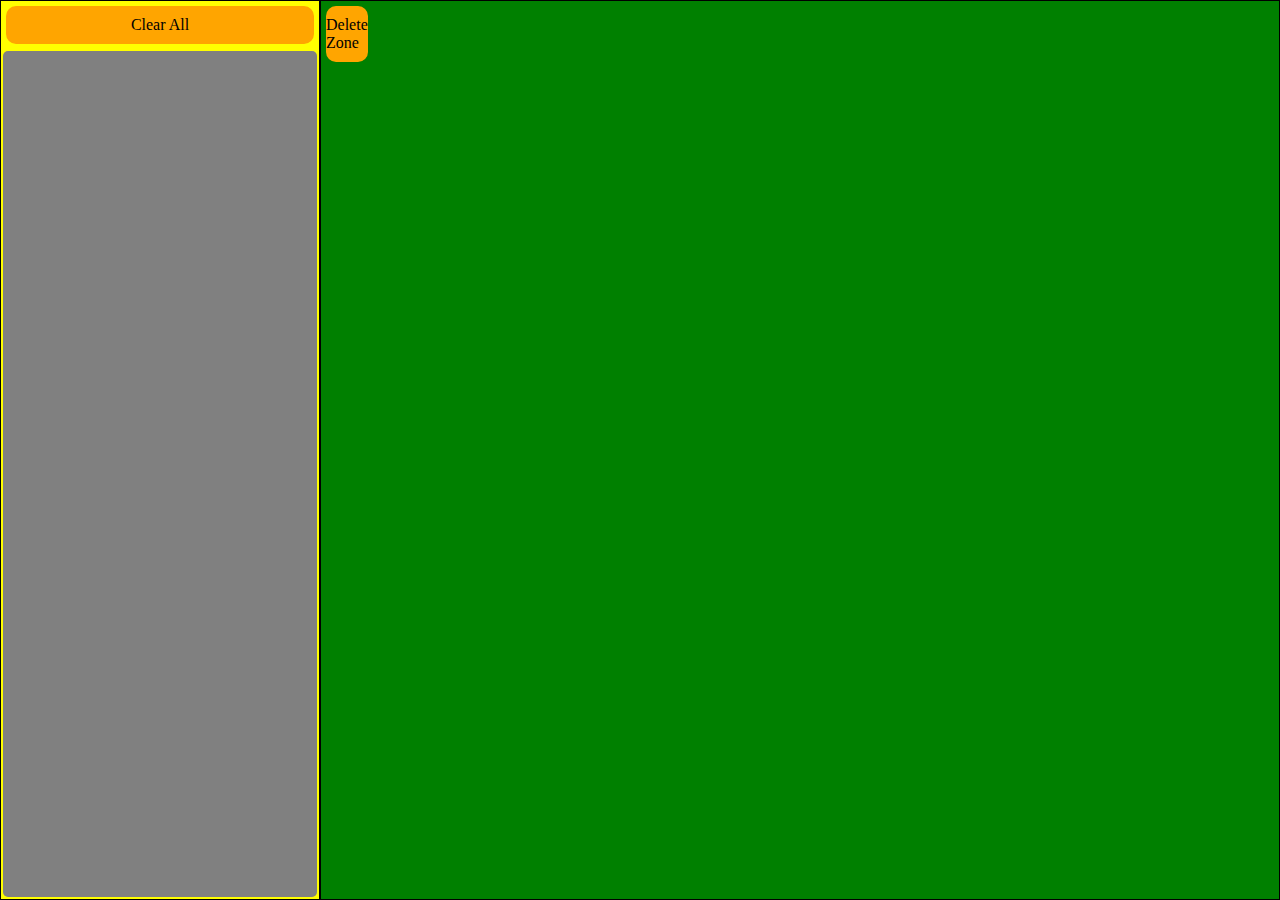
==== index.html @ e4c84559 "project updates" ====
<!DOCTYPE html>
<html>
  <head>
    <link type="text/css" rel="stylesheet" href="styles.css" />
  </head>
  <body>
    <section>
      <div id="leftPallet" class="leftPallet">
        <div id="clrButton" draggable="true">Clear All</div>
        <div id="colorPalette" class="colorPalette"></div>
      </div>
      <div id="rightGrid" class="rightGrid1">
        <div id="DeleteZone" class="DeleteZone">Delete Zone</div>
      </div>
    </section>
    <script src="scripts1.js"></script>
  </body>
</html>
---- styles.css ----
*{
	padding: 0;
	margin: 0;
	box-sizing: border-box;

}

section{
	width: 100%;
	height: 100vh;
	display: flex;
	flex-direction: row;
	background-color: red;
}

#leftPallet{
border: 1px solid black;
background-color: yellow;
display: flex;
flex-direction: column;
width: 25%;
}


#clrButton{

	background-color: orange;
	padding-top: 10px;
	padding-bottom: 10px;
	margin: 5px;
	display: flex;
align-items: center;
justify-content: center;
border-radius: 10px;
cursor: pointer;
}

#DeleteZone{

	background-color: orange;
	padding-top: 10px;
	padding-bottom: 10px;
	margin: 5px;
	display: flex;
align-items: center;
justify-content: center;
border-radius: 10px;
cursor: pointer;
}


#colorPalette{
	height: 100%;
	background-color: grey;
	margin: 2px;
	display: flex;
justify-content: center;
border-radius: 5px;
font-size: 10px;
display: grid;
grid-auto-rows: auto;
grid-template-columns: repeat(3, 1fr);
grid-template-rows: repeat(6, 1fr);


}

#rightGrid{
	border: 1px solid black;
	background-color: green;
	width: 75%;
	display: grid;
	grid-auto-rows: auto;
	grid-template-columns: repeat(60, 1fr);
	grid-template-rows: repeat(30, 1fr);
}

.drop{
	background-color: red;
}
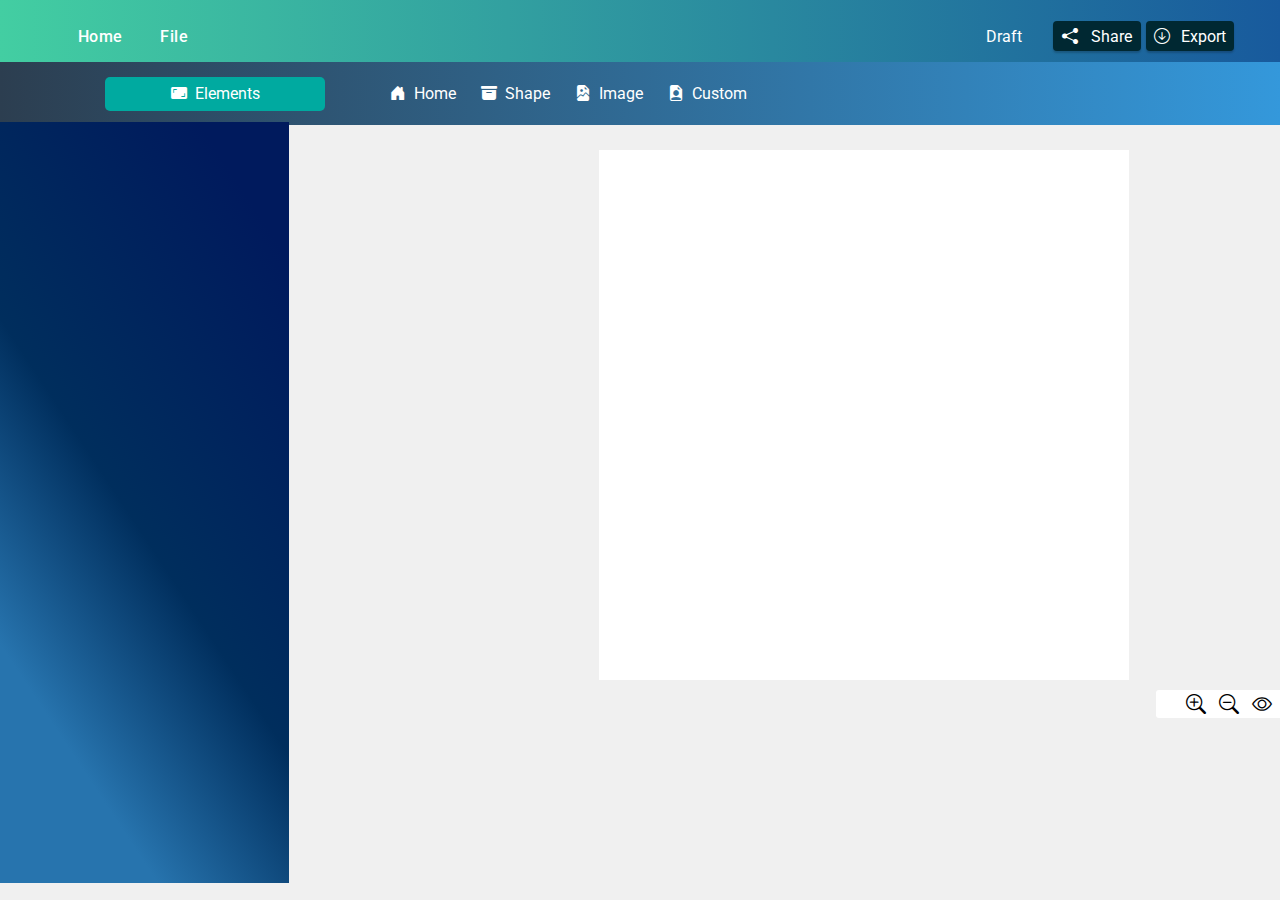
==== commit 7f64d97f: "made index html css" ====
--- a/index.html
+++ b/index.html
@@ -1,16 +1,67 @@
 <!DOCTYPE html>
 <html>
   <head>
+    <title>Maker Project</title>
+    <link
+      rel="stylesheet"
+      href="https://cdn.jsdelivr.net/npm/bootstrap-icons@1.6.1/font/bootstrap-icons.css"
+    />
+    <link rel="preconnect" href="https://fonts.googleapis.com" />
+    <link rel="preconnect" href="https://fonts.gstatic.com" crossorigin />
+    <link
+      href="https://fonts.googleapis.com/css2?family=Roboto&display=swap"
+      rel="stylesheet"
+    />
+
     <link type="text/css" rel="stylesheet" href="styles.css" />
   </head>
   <body>
     <section>
-      <div id="leftPallet" class="leftPallet">
-        <div id="clrButton" draggable="true">Clear All</div>
-        <div id="colorPalette" class="colorPalette"></div>
+      <div class="navbar1">
+        <div class="navbar1A">
+          <ul>
+            <li>Home</li>
+            <li>File</li>
+          </ul>
+        </div>
+        <div class="navbar1B">
+          <ul>
+            <li>Draft</li>
+            <li class="firstlist"><i class="bi bi-share-fill"></i>Share</li>
+            <li class="firstlist">
+              <i class="bi bi-arrow-down-circle"></i>Export
+            </li>
+          </ul>
+        </div>
       </div>
-      <div id="rightGrid" class="rightGrid1">
-        <div id="DeleteZone" class="DeleteZone">Delete Zone</div>
+
+      <div class="navbar2">
+        <ul>
+          <li id="firstElement">
+            <i class="bi bi-aspect-ratio-fill"></i>Elements
+          </li>
+          <li><i class="bi bi-house-door-fill"></i>Home</li>
+          <li><i class="bi bi-archive-fill"></i>Shape</li>
+          <li><i class="bi bi-file-earmark-image-fill"></i>Image</li>
+          <li><i class="bi bi-file-earmark-person-fill"></i>Custom</li>
+        </ul>
+      </div>
+      <div class="contentArea">
+        <div class="leftArea"></div>
+        <div class="centerArea"></div>
+        <div class="leftScroll"></div>
+        <div class="hideBar"></div>
+        <div class="rightIcons">
+          <ul>
+            <li><i class="bi bi-zoom-in"></i></li>
+            <li><i class="bi bi-zoom-out"></i></li>
+            <li><i class="bi bi-eye"></i></li>
+            <li><i class="bi bi-laptop"></i></li>
+            <li><i class="bi bi-droplet"></i></li>
+            <li></li>
+            <li></li>
+          </ul>
+        </div>
       </div>
     </section>
     <script src="scripts1.js"></script>
--- a/styles.css
+++ b/styles.css
@@ -2,79 +2,228 @@
 	padding: 0;
 	margin: 0;
 	box-sizing: border-box;
-
+	font-family: 'Roboto', sans-serif;
 }
 
 section{
 	width: 100%;
 	height: 100vh;
-	display: flex;
-	flex-direction: row;
-	background-color: red;
-}
-
-#leftPallet{
-border: 1px solid black;
-background-color: yellow;
+		display: flex;
+	flex-direction: row;
+	background: #F0F0F0;
+}
+
+.navbar1{
+
+	background: linear-gradient(90deg, #43CEA2 0%, #185A9D 100%);
+	display: flex;
+	flex-direction: row;
+	justify-content: space-between;
+	align-items: center;
+	padding: 10px 20px 10px 40px;
+	
+	position: absolute;
+	width: 100%;
+	height: 8vh;
+	left: 0px;
+	top: 0px;
+	
+}
+
+.navbar1A  ul{
+	display: flex;
+flex-direction: row;
+justify-content: space-evenly;
+align-items: center;
+padding: 0px;
+
+position: static;
+width: 203px;
+height: 20px;
+left: 40px;
+top: 21px;
+}
+
+.navbar1A ul li{
+	position: static;
+	width: 45px;
+	height: 19px;
+	left: 0px;
+	top: 0.5px;
+	
+	font-family: Roboto;
+	font-style: normal;
+	font-weight: 500;
+	font-size: 16px;
+	line-height: 19px;
+	/* identical to box height */
+	list-style-type:  none;
+	letter-spacing: 0.03em;
+	cursor: pointer;
+	
+	color: #FFFFFF;
+	
+	
+}
+
+.navbar1B ul{
+	display: flex;
+	flex-direction: row;
+	justify-content: center;
+	align-items: center;
+	padding: 0px;
+	
+	position: static;
+	width: 326px;
+	height: 29px;
+	left: 1094px;
+	top: 16.5px;
+	
+}
+
+.navbar1B ul li{
+	position: static;
+	width: 88px;
+	height: 19px;
+	left: 0px;
+	top: 5px;
+	
+	font-family: Roboto;
+	font-style: normal;
+	font-weight: normal;
+	font-size: 16px;
+	line-height: 19px;
+	list-style-type:  none;
+	color: #FFFFFF;
+	cursor: pointer;
+	display: flex;
+	justify-content: space-evenly;
+
+}
+
+.firstlist{display: flex;
+	flex-direction: row;
+	justify-content: space-between;
+	align-items: center;
+	padding: 15px 5px;
+	margin-left: 5px;
+	
+	position: static;
+	width: 84px;
+	height: 29px;
+	left: 108px;
+	top: 0px;
+	
+	background: #002832;
+	box-shadow: 0px 2px 2px rgba(0, 0, 0, 0.2);
+	border-radius: 4px;
+}
+
+.navbar2{
+	/* Auto Layout */
+	background: linear-gradient(90deg, #2C3E50 0%, #3498DB 100%);
+padding: 30px 20px 30px 40px;
+
+position: relative;
+width: 100%;
+height: 7vh;
+left: 0px;
+top: 62px;
 display: flex;
-flex-direction: column;
-width: 25%;
-}
-
-
-#clrButton{
-
-	background-color: orange;
-	padding-top: 10px;
-	padding-bottom: 10px;
-	margin: 5px;
-	display: flex;
+flex-direction: row;
 align-items: center;
+}
+
+.navbar2 ul{
+	display: flex;
+	flex-direction: row;
+	justify-content: space-evenly;
+	align-items: center;
+	width: 60%;
+color: white;
+list-style: none;
+cursor: pointer;
+}
+
+.bi{
+	margin-right: 8px;
+}
+#firstElement{
+	display: flex;
+flex-direction: row;
 justify-content: center;
-border-radius: 10px;
-cursor: pointer;
-}
-
-#DeleteZone{
-
-	background-color: orange;
-	padding-top: 10px;
-	padding-bottom: 10px;
-	margin: 5px;
-	display: flex;
 align-items: center;
-justify-content: center;
-border-radius: 10px;
-cursor: pointer;
-}
-
-
-#colorPalette{
-	height: 100%;
-	background-color: grey;
-	margin: 2px;
-	display: flex;
-justify-content: center;
+padding: 0px 5px;
+
+position: static;
+width: 220px;
+height: 34px;
+left: 40px;
+top: 8.5px;
+
+background: #00AAA0;
 border-radius: 5px;
-font-size: 10px;
-display: grid;
-grid-auto-rows: auto;
-grid-template-columns: repeat(3, 1fr);
-grid-template-rows: repeat(6, 1fr);
-
-
-}
-
-#rightGrid{
-	border: 1px solid black;
-	background-color: green;
-	width: 75%;
-	display: grid;
-	grid-auto-rows: auto;
-	grid-template-columns: repeat(60, 1fr);
-	grid-template-rows: repeat(30, 1fr);
-}
-
-.drop{
-	background-color: red;
-}+
+/* Inside Auto Layout */
+
+flex: none;
+order: 0;
+flex-grow: 0;
+margin: 0px 40px;
+
+}
+
+.contentArea{
+	height: 84.5vh;
+}
+
+.leftArea{
+	position: absolute;
+width: 289px;
+height: 84.5vh;
+left: 0px;
+top: 122px;
+
+background: linear-gradient(56.53deg, #2774AE 19.9%, #002E5D 47.17%, #001A5D 88.6%);
+
+}
+
+.centerArea{
+	position: absolute;
+	width: 530px;
+	height: 530px;
+	left: 599px;
+	top: 150px;
+	
+	background: white;
+}
+
+.rightIcons{
+	display: flex;
+flex-direction: row;
+align-items: flex-start;
+
+padding: 0px;
+
+position: absolute;
+width: 200.03px;
+height: 28px;
+left: 1156px;
+top: 690px;
+background-color: white;
+border-radius: 3px;
+
+}
+.rightIcons ul{
+	display: flex;
+	list-style: none;
+	margin-left: 30px;
+	justify-content: space-evenly;
+	text-shadow: black;
+	font-weight: 900;
+	font-size:20px; 
+padding-top: 2px;
+
+}
+.rightIcons ul li{
+margin-right: 5px;}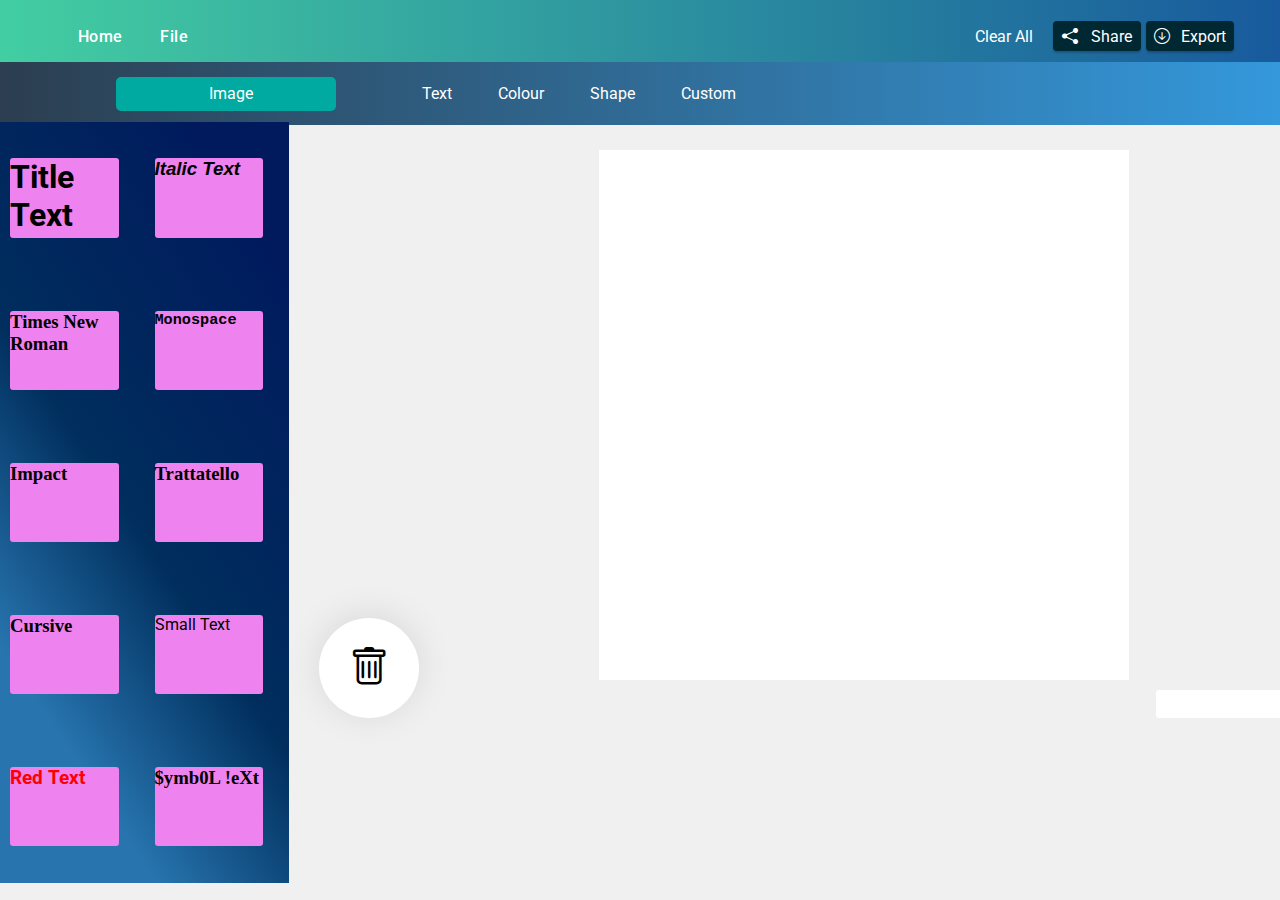
==== commit de437604: "added other files" ====
--- a/index.html
+++ b/index.html
@@ -6,12 +6,21 @@
       rel="stylesheet"
       href="https://cdn.jsdelivr.net/npm/bootstrap-icons@1.6.1/font/bootstrap-icons.css"
     />
+    <link
+      rel="stylesheet"
+      href="https://pro.fontawesome.com/releases/v5.10.0/css/all.css"
+      integrity="sha384-AYmEC3Yw5cVb3ZcuHtOA93w35dYTsvhLPVnYs9eStHfGJvOvKxVfELGroGkvsg+p"
+      crossorigin="anonymous"
+    />
+
     <link rel="preconnect" href="https://fonts.googleapis.com" />
     <link rel="preconnect" href="https://fonts.gstatic.com" crossorigin />
     <link
       href="https://fonts.googleapis.com/css2?family=Roboto&display=swap"
       rel="stylesheet"
     />
+    <script src="https://ajax.googleapis.com/ajax/libs/jquery/3.3.1/jquery.min.js"></script>
+    <script src="https://cdnjs.cloudflare.com/ajax/libs/html2canvas/0.4.1/html2canvas.min.js"></script>
 
     <link type="text/css" rel="stylesheet" href="styles.css" />
   </head>
@@ -26,9 +35,9 @@
         </div>
         <div class="navbar1B">
           <ul>
-            <li>Draft</li>
+            <li id="clearAll">Clear All</li>
             <li class="firstlist"><i class="bi bi-share-fill"></i>Share</li>
-            <li class="firstlist">
+            <li id="export" class="firstlist">
               <i class="bi bi-arrow-down-circle"></i>Export
             </li>
           </ul>
@@ -37,33 +46,366 @@
 
       <div class="navbar2">
         <ul>
-          <li id="firstElement">
-            <i class="bi bi-aspect-ratio-fill"></i>Elements
-          </li>
-          <li><i class="bi bi-house-door-fill"></i>Home</li>
-          <li><i class="bi bi-archive-fill"></i>Shape</li>
-          <li><i class="bi bi-file-earmark-image-fill"></i>Image</li>
-          <li><i class="bi bi-file-earmark-person-fill"></i>Custom</li>
+          <li id="firstElement"><i class="fas fa-images"></i>Image</li>
+          <li id="menuText"><i class="fas fa-font"></i>Text</li>
+          <li id="menuColour"><i class="fas fa-palette"></i>Colour</li>
+          <li id="menuShape"><i class="fas fa-shapes"></i>Shape</li>
+          <li id="menuCustom"><i class="fas fa-id-badge"></i>Custom</li>
         </ul>
       </div>
       <div class="contentArea">
-        <div class="leftArea"></div>
-        <div class="centerArea"></div>
+        <div id="section1" class="leftArea section1">
+          <div class="cover">
+            <div
+              class="dragItem"
+              draggable="true"
+              style="background-color: red"
+            ></div>
+          </div>
+          <div class="cover">
+            <div
+              class="dragItem"
+              draggable="true"
+              style="background-color: blue"
+            ></div>
+          </div>
+          <div class="cover">
+            <div
+              class="dragItem"
+              draggable="true"
+              style="background-color: green"
+            ></div>
+          </div>
+          <div class="cover">
+            <div
+              class="dragItem"
+              draggable="true"
+              style="background-color: orange"
+            ></div>
+          </div>
+
+          <div class="cover">
+            <div
+              class="dragItem"
+              draggable="true"
+              style="background-color: violet"
+            ></div>
+          </div>
+          <div class="cover">
+            <div
+              class="dragItem"
+              draggable="true"
+              style="background-color: yellow"
+            ></div>
+          </div>
+
+          <div class="cover">
+            <div
+              class="dragItem"
+              draggable="true"
+              style="background-color: black"
+            ></div>
+          </div>
+
+          <div class="cover">
+            <div
+              class="dragItem"
+              draggable="true"
+              style="background-color: white"
+            ></div>
+          </div>
+
+          <div class="cover">
+            <div
+              class="dragItem"
+              draggable="true"
+              style="background-color: pink"
+            ></div>
+          </div>
+          <div class="cover">
+            <div
+              class="dragItem"
+              draggable="true"
+              style="background-color: brown"
+            ></div>
+          </div>
+        </div>
+
+        <div id="section2" class="leftArea section2">
+          <div class="cover">
+            <div class="dragItem" draggable="true">
+              <i class="bi bi-triangle"></i>
+            </div>
+          </div>
+          <div class="cover">
+            <div class="dragItem" draggable="true">
+              <i class="bi bi-app"></i>
+            </div>
+          </div>
+          <div class="cover">
+            <div class="dragItem" draggable="true">
+              <i class="bi bi-square"></i>
+            </div>
+          </div>
+          <div class="cover">
+            <div class="dragItem" draggable="true">
+              <i class="bi bi-circle"></i>
+            </div>
+          </div>
+
+          <div class="cover">
+            <div class="dragItem" draggable="true">
+              <i class="bi bi-flower1"></i>
+            </div>
+          </div>
+          <div class="cover">
+            <div class="dragItem" draggable="true">
+              <i class="bi bi-globe2"></i>
+            </div>
+          </div>
+
+          <div class="cover">
+            <div class="dragItem" draggable="true">
+              <i class="bi bi-list"></i>
+            </div>
+          </div>
+
+          <div class="cover">
+            <div class="dragItem" draggable="true">
+              <i class="bi bi-star"></i>
+            </div>
+          </div>
+
+          <div class="cover">
+            <div class="dragItem" draggable="true">
+              <i class="bi bi-activity"></i>
+            </div>
+          </div>
+          <div class="cover">
+            <div class="dragItem" draggable="true">
+              <i class="bi bi-box-seam"></i>
+            </div>
+          </div>
+        </div>
+
+        <div id="section3" class="leftArea section3">
+          <div class="cover">
+            <div class="dragItem" draggable="true">
+              <img
+                src="https://images.pexels.com/photos/3408744/pexels-photo-3408744.jpeg?auto=compress&cs=tinysrgb&dpr=1&w=500"
+              />
+            </div>
+          </div>
+          <div class="cover">
+            <div
+              class="dragItem"
+              draggable="true"
+              style="background-color: green"
+            >
+              <img
+                src="https://images.pexels.com/photos/3244513/pexels-photo-3244513.jpeg?auto=compress&cs=tinysrgb&dpr=1&w=500"
+              />
+            </div>
+          </div>
+          <div class="cover">
+            <div
+              class="dragItem"
+              draggable="true"
+              style="background-color: blue"
+            >
+              <img
+                src="https://images.pexels.com/photos/3244513/pexels-photo-3244513.jpeg?auto=compress&cs=tinysrgb&dpr=1&w=500"
+              />
+            </div>
+          </div>
+          <div class="cover">
+            <div
+              class="dragItem"
+              draggable="true"
+              style="background-color: yellow"
+            >
+              <img
+                src="https://images.pexels.com/photos/1755243/pexels-photo-1755243.jpeg?auto=compress&cs=tinysrgb&dpr=1&w=500"
+              />
+            </div>
+          </div>
+
+          <div class="cover">
+            <div
+              class="dragItem"
+              draggable="true"
+              style="background-color: orange"
+            >
+              <img
+                src="https://images.pexels.com/photos/3560044/pexels-photo-3560044.jpeg?auto=compress&cs=tinysrgb&dpr=1&w=500"
+              />
+            </div>
+          </div>
+          <div class="cover">
+            <div
+              class="dragItem"
+              draggable="true"
+              style="background-color: orange"
+            >
+              <img
+                src="https://images.pexels.com/photos/3225517/pexels-photo-3225517.jpeg?auto=compress&cs=tinysrgb&dpr=1&w=500"
+              />
+            </div>
+          </div>
+
+          <div class="cover">
+            <div
+              class="dragItem"
+              draggable="true"
+              style="background-color: orange"
+            >
+              <img
+                src="https://images.pexels.com/photos/2770933/pexels-photo-2770933.jpeg?auto=compress&cs=tinysrgb&dpr=1&w=500"
+              />
+            </div>
+          </div>
+
+          <div class="cover">
+            <div
+              class="dragItem"
+              draggable="true"
+              style="background-color: orange"
+            >
+              <img
+                src="https://images.pexels.com/photos/1671325/pexels-photo-1671325.jpeg?auto=compress&cs=tinysrgb&dpr=1&w=500"
+              />
+            </div>
+          </div>
+
+          <div class="cover">
+            <div
+              class="dragItem"
+              draggable="true"
+              style="background-color: orange"
+            >
+              <img
+                src="https://images.pexels.com/photos/1693095/pexels-photo-1693095.jpeg?auto=compress&cs=tinysrgb&dpr=1&w=500"
+              />
+            </div>
+          </div>
+          <div class="cover">
+            <div
+              class="dragItem"
+              draggable="true"
+              style="background-color: orange"
+            >
+              <img
+                src="https://images.pexels.com/photos/1509582/pexels-photo-1509582.jpeg?auto=compress&cs=tinysrgb&dpr=1&w=500"
+              />
+            </div>
+          </div>
+        </div>
+
+        <div id="section4" class="leftArea section4">
+          <div class="cover">
+            <div class="dragItem" draggable="true">
+              <h1 contenteditable="true">Title Text</h1>
+            </div>
+          </div>
+          <div class="cover">
+            <div class="dragItem" draggable="true">
+              <h3
+                contenteditable="true"
+                style="font-style: italic; font-family: sans-serif"
+              >
+                Italic Text
+              </h3>
+            </div>
+          </div>
+          <div class="cover">
+            <div class="dragItem" draggable="true">
+              <h3 contenteditable="true" style="font-family: Times New Roman">
+                Times New Roman
+              </h3>
+            </div>
+          </div>
+          <div class="cover">
+            <div class="dragItem" draggable="true">
+              <h3 contenteditable="true" style="font-family: monospace">
+                Monospace
+              </h3>
+            </div>
+          </div>
+
+          <div class="cover">
+            <div class="dragItem" draggable="true">
+              <h3 contenteditable="true" style="font-family: Impact">Impact</h3>
+            </div>
+          </div>
+          <div class="cover">
+            <div class="dragItem" draggable="true">
+              <h3 contenteditable="true" style="font-family: Trattatello">
+                Trattatello
+              </h3>
+            </div>
+          </div>
+
+          <div class="cover">
+            <div class="dragItem" draggable="true">
+              <h3 contenteditable="true" style="font-family: Brush Script MT">
+                Cursive
+              </h3>
+            </div>
+          </div>
+
+          <div class="cover">
+            <div class="dragItem" draggable="true">
+              <p contenteditable="true">Small Text</p>
+            </div>
+          </div>
+
+          <div class="cover">
+            <div class="dragItem" draggable="true">
+              <h3 contenteditable="true" style="color: red">Red Text</h3>
+            </div>
+          </div>
+          <div class="cover">
+            <div class="dragItem" draggable="true">
+              <h3 contenteditable="true" style="font-family: Trattatello">
+                $ymb0L !eXt
+              </h3>
+            </div>
+          </div>
+        </div>
+
+        <!--
+        <div id="section5" class="leftArea section5">
+          <div class="cover">
+            <div class="dragItem" draggable="true">
+              <p><input type="file"  accept="image/*" name="image" id="file"  onchange="loadFile(event)" style="display: none;"></p>
+<p><label for="file" style="cursor: pointer;">Upload Image</label></p>
+<p><img id="output" width="200" /></p>
+              
+            </div>
+          </div>
+          -->
+
+        <div id="centerArea" class="centerArea"></div>
+        <!-- <div id="centerArea" class="centerArea"></div>
+       -->
         <div class="leftScroll"></div>
         <div class="hideBar"></div>
+        <div class="deleteZone">
+          <i class="bi bi-trash"></i>
+        </div>
         <div class="rightIcons">
           <ul>
-            <li><i class="bi bi-zoom-in"></i></li>
-            <li><i class="bi bi-zoom-out"></i></li>
-            <li><i class="bi bi-eye"></i></li>
-            <li><i class="bi bi-laptop"></i></li>
-            <li><i class="bi bi-droplet"></i></li>
+            <li><i class="fas fa-search-plus"></i></li>
+            <li><i class="fas fa-search-minus"></i></li>
+
             <li></li>
             <li></li>
           </ul>
         </div>
       </div>
     </section>
-    <script src="scripts1.js"></script>
+    <script src="scripts2.js"></script>
+    <script src="https://ajax.googleapis.com/ajax/libs/jquery/3.3.1/jquery.min.js"></script>
+    <script src="https://cdnjs.cloudflare.com/ajax/libs/html2canvas/0.4.1/html2canvas.min.js"></script>
   </body>
 </html>
--- a/styles.css
+++ b/styles.css
@@ -178,14 +178,18 @@
 }
 
 .leftArea{
-	position: absolute;
+position: absolute;
 width: 289px;
 height: 84.5vh;
 left: 0px;
 top: 122px;
-
 background: linear-gradient(56.53deg, #2774AE 19.9%, #002E5D 47.17%, #001A5D 88.6%);
-
+display: grid;
+grid-template-columns: 1fr 1fr;
+grid-template-rows:1fr 1fr 1fr 1fr 1fr  ;
+justify-content: center;
+align-items: center;
+margin: auto;
 }
 
 .centerArea{
@@ -223,7 +227,61 @@
 	font-weight: 900;
 	font-size:20px; 
 padding-top: 2px;
+cursor: pointer;
 
 }
 .rightIcons ul li{
-margin-right: 5px;}+margin-right: 5px;}
+
+.dragItem{
+
+	width: 108.82px;
+height: 79.14px;
+border:"1px solid black";
+border-radius: 3px;
+margin:0;
+}
+
+.far, .fas{
+	margin-right: 10px;
+}
+
+.cover{width: 108.82px;
+	height: 79.14px;
+	border:"1px solid black";
+	border-radius: 3px;
+	margin:10px;
+	background-color: violet;
+
+
+}
+
+
+.deleteZone{
+	position: absolute;
+	width: 100px;
+	height: 100px;
+	left: 319px;
+	top: 618px;
+	border-radius: 50%;
+	background: #FFFFFF;
+	box-shadow: 0px -3px 36px rgba(0, 0, 0, 0.1);
+display: flex;
+	font-size: 40px;
+	justify-content: center;
+	align-items: center;
+	padding-left: 8px;
+	cursor: pointer;
+
+}
+
+.section2 .bi{
+	color:white;
+	font-size: 70px;
+padding-left: 20px;
+}
+
+.section3 img{
+	width: 108.82px;
+	height: 79.14px;
+}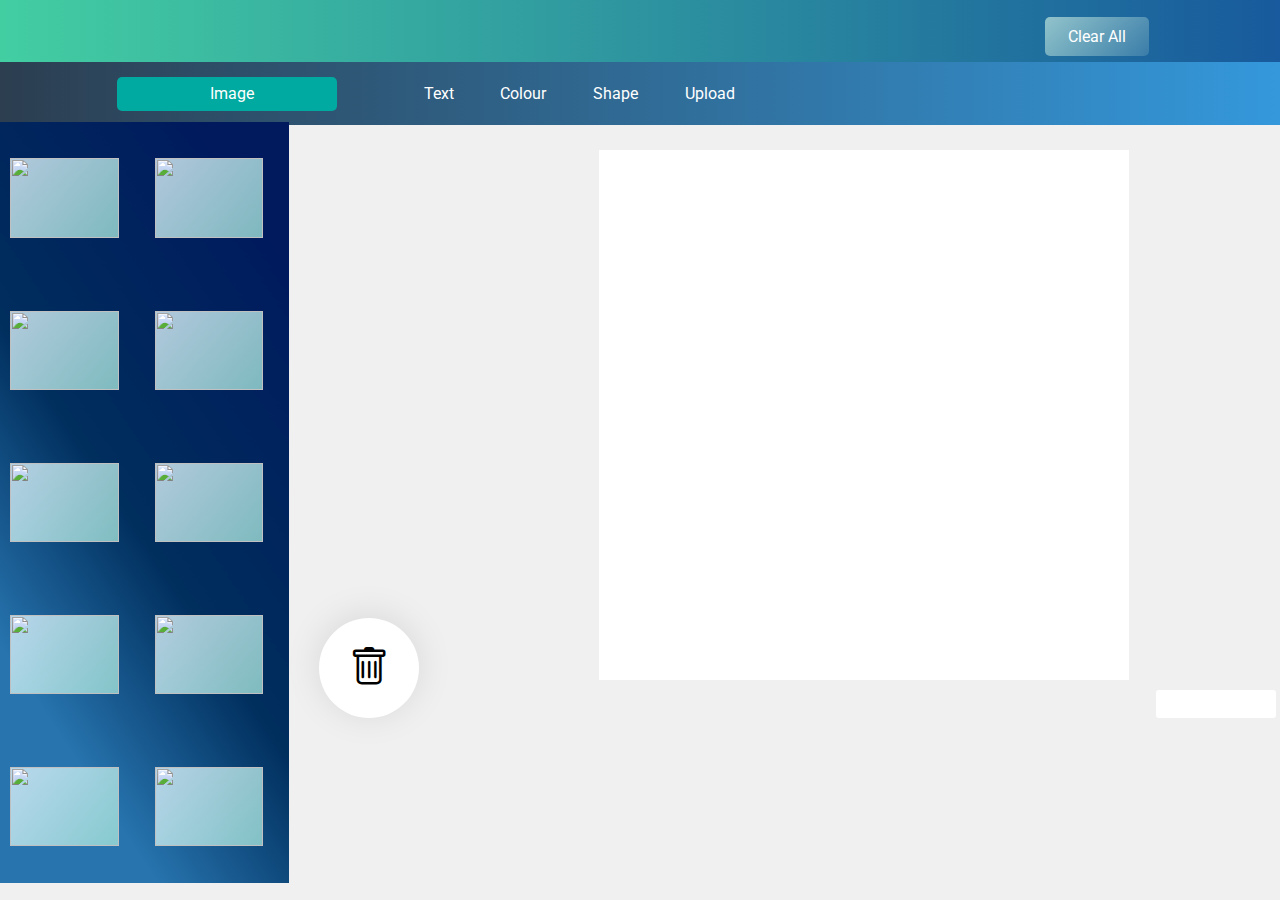
==== commit 0942d1a4: "DOM" ====
--- a/index.html
+++ b/index.html
@@ -29,17 +29,15 @@
       <div class="navbar1">
         <div class="navbar1A">
           <ul>
-            <li>Home</li>
-            <li>File</li>
+            <li style="font-size: 30px; margin-bottom: 7px">
+              <i class="fas fa-fill-drip"></i>
+            </li>
+            <li></li>
           </ul>
         </div>
         <div class="navbar1B">
           <ul>
             <li id="clearAll">Clear All</li>
-            <li class="firstlist"><i class="bi bi-share-fill"></i>Share</li>
-            <li id="export" class="firstlist">
-              <i class="bi bi-arrow-down-circle"></i>Export
-            </li>
           </ul>
         </div>
       </div>
@@ -50,7 +48,7 @@
           <li id="menuText"><i class="fas fa-font"></i>Text</li>
           <li id="menuColour"><i class="fas fa-palette"></i>Colour</li>
           <li id="menuShape"><i class="fas fa-shapes"></i>Shape</li>
-          <li id="menuCustom"><i class="fas fa-id-badge"></i>Custom</li>
+          <li id="menuCustom"><i class="fas fa-upload"></i>Upload</li>
         </ul>
       </div>
       <div class="contentArea">
@@ -197,33 +195,21 @@
             </div>
           </div>
           <div class="cover">
-            <div
-              class="dragItem"
-              draggable="true"
-              style="background-color: green"
-            >
+            <div class="dragItem" draggable="true">
               <img
                 src="https://images.pexels.com/photos/3244513/pexels-photo-3244513.jpeg?auto=compress&cs=tinysrgb&dpr=1&w=500"
               />
             </div>
           </div>
           <div class="cover">
-            <div
-              class="dragItem"
-              draggable="true"
-              style="background-color: blue"
-            >
+            <div class="dragItem" draggable="true">
               <img
                 src="https://images.pexels.com/photos/3244513/pexels-photo-3244513.jpeg?auto=compress&cs=tinysrgb&dpr=1&w=500"
               />
             </div>
           </div>
           <div class="cover">
-            <div
-              class="dragItem"
-              draggable="true"
-              style="background-color: yellow"
-            >
+            <div class="dragItem" draggable="true">
               <img
                 src="https://images.pexels.com/photos/1755243/pexels-photo-1755243.jpeg?auto=compress&cs=tinysrgb&dpr=1&w=500"
               />
@@ -231,22 +217,14 @@
           </div>
 
           <div class="cover">
-            <div
-              class="dragItem"
-              draggable="true"
-              style="background-color: orange"
-            >
+            <div class="dragItem" draggable="true">
               <img
                 src="https://images.pexels.com/photos/3560044/pexels-photo-3560044.jpeg?auto=compress&cs=tinysrgb&dpr=1&w=500"
               />
             </div>
           </div>
           <div class="cover">
-            <div
-              class="dragItem"
-              draggable="true"
-              style="background-color: orange"
-            >
+            <div class="dragItem" draggable="true">
               <img
                 src="https://images.pexels.com/photos/3225517/pexels-photo-3225517.jpeg?auto=compress&cs=tinysrgb&dpr=1&w=500"
               />
@@ -254,11 +232,7 @@
           </div>
 
           <div class="cover">
-            <div
-              class="dragItem"
-              draggable="true"
-              style="background-color: orange"
-            >
+            <div class="dragItem" draggable="true">
               <img
                 src="https://images.pexels.com/photos/2770933/pexels-photo-2770933.jpeg?auto=compress&cs=tinysrgb&dpr=1&w=500"
               />
@@ -266,11 +240,7 @@
           </div>
 
           <div class="cover">
-            <div
-              class="dragItem"
-              draggable="true"
-              style="background-color: orange"
-            >
+            <div class="dragItem" draggable="true">
               <img
                 src="https://images.pexels.com/photos/1671325/pexels-photo-1671325.jpeg?auto=compress&cs=tinysrgb&dpr=1&w=500"
               />
@@ -278,22 +248,14 @@
           </div>
 
           <div class="cover">
-            <div
-              class="dragItem"
-              draggable="true"
-              style="background-color: orange"
-            >
+            <div class="dragItem" draggable="true">
               <img
                 src="https://images.pexels.com/photos/1693095/pexels-photo-1693095.jpeg?auto=compress&cs=tinysrgb&dpr=1&w=500"
               />
             </div>
           </div>
           <div class="cover">
-            <div
-              class="dragItem"
-              draggable="true"
-              style="background-color: orange"
-            >
+            <div class="dragItem" draggable="true">
               <img
                 src="https://images.pexels.com/photos/1509582/pexels-photo-1509582.jpeg?auto=compress&cs=tinysrgb&dpr=1&w=500"
               />
@@ -373,19 +335,23 @@
           </div>
         </div>
 
-        <!--
         <div id="section5" class="leftArea section5">
           <div class="cover">
             <div class="dragItem" draggable="true">
-              <p><input type="file"  accept="image/*" name="image" id="file"  onchange="loadFile(event)" style="display: none;"></p>
-<p><label for="file" style="cursor: pointer;">Upload Image</label></p>
-<p><img id="output" width="200" /></p>
-              
-            </div>
-          </div>
-          -->
-
-        <div id="centerArea" class="centerArea"></div>
+              <input
+                type="file"
+                accept="image/*"
+                name="image"
+                id="file"
+                onchange="loadFile(event)"
+                style="display: none"
+              />
+              <label for="file" style="cursor: pointer">Upload Image</label>
+              <img id="output" width="108" />
+            </div>
+          </div>
+        </div>
+        <canvas id="centerArea" class="centerArea"></canvas>
         <!-- <div id="centerArea" class="centerArea"></div>
        -->
         <div class="leftScroll"></div>
@@ -397,9 +363,6 @@
           <ul>
             <li><i class="fas fa-search-plus"></i></li>
             <li><i class="fas fa-search-minus"></i></li>
-
-            <li></li>
-            <li></li>
           </ul>
         </div>
       </div>
--- a/styles.css
+++ b/styles.css
@@ -99,6 +99,30 @@
 	display: flex;
 	justify-content: space-evenly;
 
+}
+
+#clearAll{
+	display: flex;
+flex-direction: row;
+justify-content: center;
+align-items: center;
+padding: 10px 21px 10px 20px;
+
+position: static;
+width: 104px;
+height: 39px;
+left: 1296px;
+top: 11.5px;
+
+background: linear-gradient(138.67deg, #C4E8DF -59.1%, rgba(196, 232, 223, 0) 133.58%);
+border-radius: 5px;
+
+/* Inside Auto Layout */
+
+flex: none;
+order: 0;
+flex-grow: 0;
+margin: 0px 30px;
 }
 
 .firstlist{display: flex;
@@ -210,7 +234,7 @@
 padding: 0px;
 
 position: absolute;
-width: 200.03px;
+width: 120.03px;
 height: 28px;
 left: 1156px;
 top: 690px;
@@ -251,9 +275,8 @@
 	border:"1px solid black";
 	border-radius: 3px;
 	margin:10px;
-	background-color: violet;
-
-
+	background: linear-gradient(128.54deg, rgba(227, 243, 255, 0.8) -8.04%, rgba(64, 196, 162, 0.8) 245.57%);
+text-align: center;
 }
 
 
@@ -276,7 +299,7 @@
 }
 
 .section2 .bi{
-	color:white;
+	color:black;
 	font-size: 70px;
 padding-left: 20px;
 }
